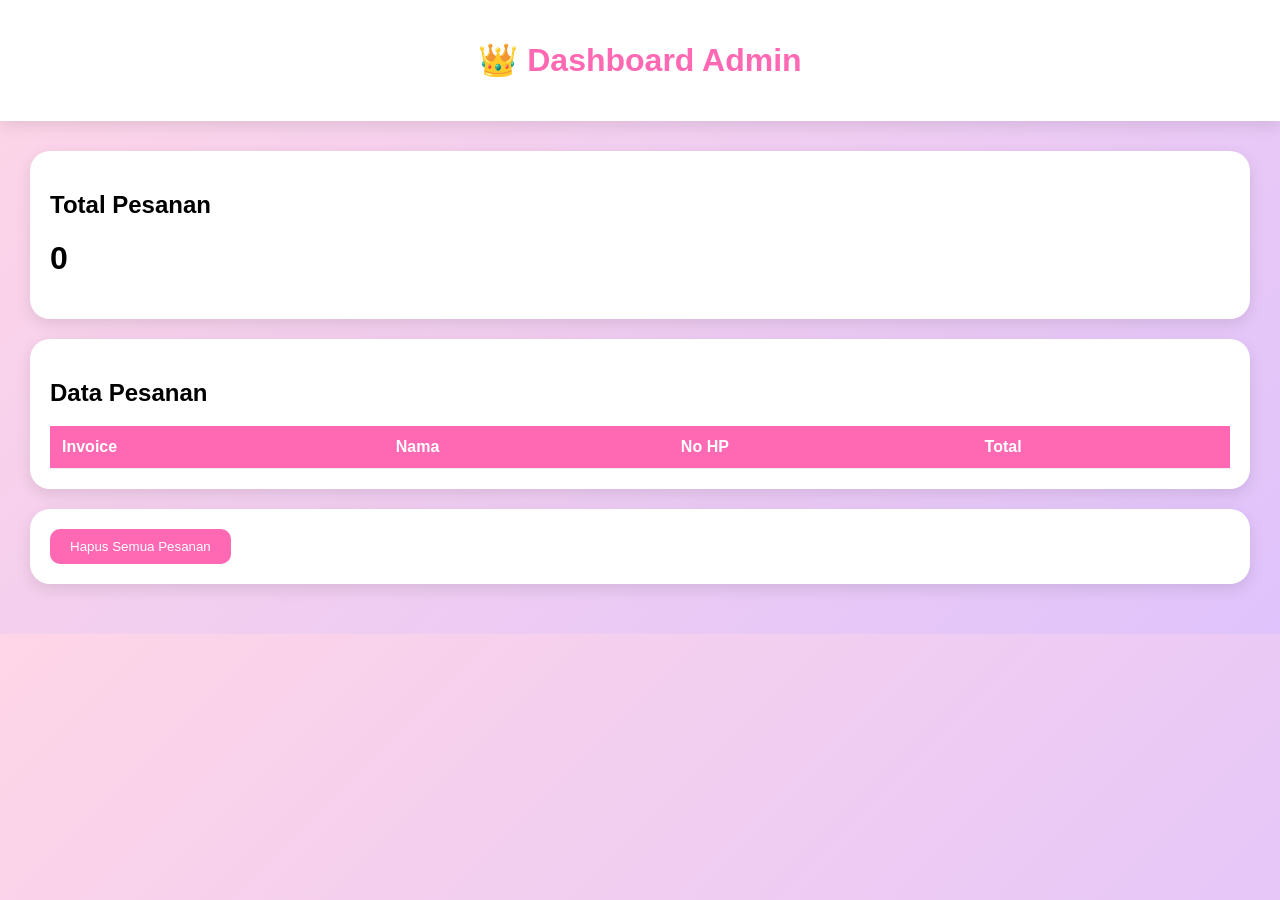
==== admin.html @ b097df1c "Add files via upload" ====
<!DOCTYPE html>
<html lang="id">
<head>
<meta charset="UTF-8">
<meta name="viewport" content="width=device-width, initial-scale=1.0">
<title>Admin Dashboard - BeadStrapCo</title>

<style>
body{
    margin:0;
    font-family:'Segoe UI',sans-serif;
    background:linear-gradient(135deg,#ffd6e7,#e0c3fc);
}

.header{
    background:white;
    padding:20px;
    text-align:center;
    box-shadow:0 5px 15px rgba(0,0,0,.1);
}

.header h1{
    color:#ff69b4;
}

.container{
    padding:30px;
}

.card{
    background:white;
    padding:20px;
    border-radius:20px;
    margin-bottom:20px;
    box-shadow:0 5px 15px rgba(0,0,0,.1);
}

.btn{
    background:#ff69b4;
    color:white;
    border:none;
    padding:10px 20px;
    border-radius:10px;
    cursor:pointer;
}

.btn:hover{
    opacity:.9;
}

table{
    width:100%;
    border-collapse:collapse;
}

table th,
table td{
    padding:12px;
    border-bottom:1px solid #eee;
    text-align:left;
}

th{
    background:#ff69b4;
    color:white;
}
</style>

</head>
<body>

<div class="header">
    <h1>👑 Dashboard Admin</h1>
</div>

<div class="container">

    <div class="card">
        <h2>Total Pesanan</h2>
        <h1 id="jumlahPesanan">0</h1>
    </div>

    <div class="card">
        <h2>Data Pesanan</h2>

        <table>
            <thead>
                <tr>
                    <th>Invoice</th>
                    <th>Nama</th>
                    <th>No HP</th>
                    <th>Total</th>
                </tr>
            </thead>

            <tbody id="dataPesanan">
            </tbody>

        </table>
    </div>

    <div class="card">
        <button class="btn" onclick="hapusSemua()">
            Hapus Semua Pesanan
        </button>
    </div>

</div>

<script>

let orders =
JSON.parse(localStorage.getItem("orders")) || [];

document.getElementById("jumlahPesanan").innerText =
orders.length;

let html = "";

orders.forEach(order=>{

html += `
<tr>
<td>${order.invoice}</td>
<td>${order.nama}</td>
<td>${order.nohp}</td>
<td>Rp ${order.total}</td>
</tr>
`;

});

document.getElementById("dataPesanan").innerHTML = html;

function hapusSemua(){

if(confirm("Hapus semua pesanan?")){

localStorage.removeItem("orders");

location.reload();

}

}
</script>

</body>
</html>
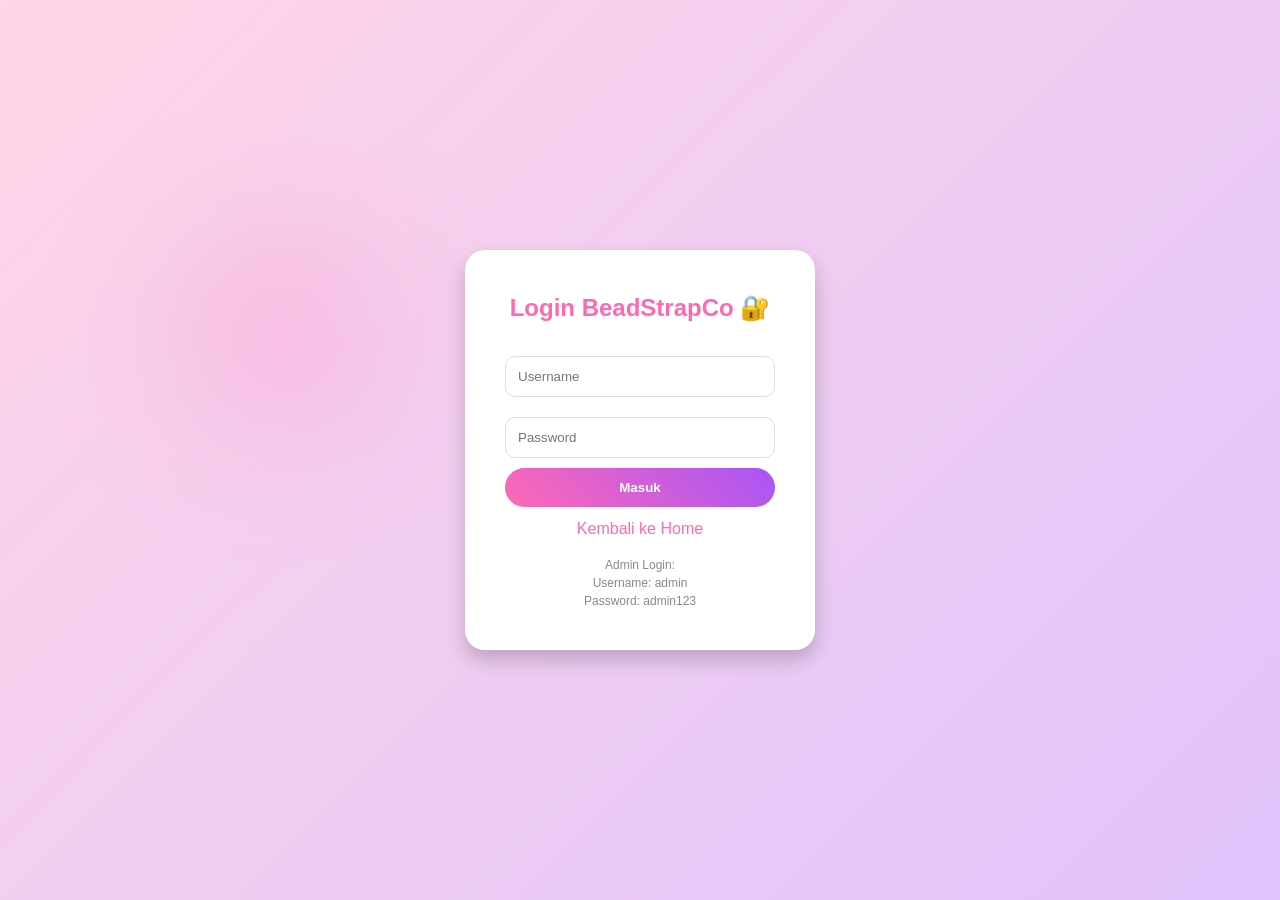
==== commit c2aa5730: "Add files via upload" ====
--- a/admin.html
+++ b/admin.html
@@ -12,6 +12,47 @@
     background:linear-gradient(135deg,#ffd6e7,#e0c3fc);
 }
 
+/* LOADER */
+#loader{
+    position:fixed;
+    inset:0;
+    background:linear-gradient(135deg,#ffd6e7,#e0c3fc);
+    display:flex;
+    justify-content:center;
+    align-items:center;
+    z-index:9999;
+}
+
+.loader-box{
+    text-align:center;
+}
+
+.loader-box h2{
+    color:#ff69b4;
+    margin-top:15px;
+}
+
+.spinner{
+    width:70px;
+    height:70px;
+    border:6px solid rgba(255,255,255,.5);
+    border-top:6px solid #ff69b4;
+    border-radius:50%;
+    animation:spin 1s linear infinite;
+}
+
+@keyframes spin{
+    100%{
+        transform:rotate(360deg);
+    }
+}
+
+#loader.hide{
+    opacity:0;
+    visibility:hidden;
+    transition:.6s;
+}
+
 .header{
     background:white;
     padding:20px;
@@ -33,6 +74,11 @@
     border-radius:20px;
     margin-bottom:20px;
     box-shadow:0 5px 15px rgba(0,0,0,.1);
+    transition:.3s;
+}
+
+.card:hover{
+    transform:translateY(-5px);
 }
 
 .btn{
@@ -69,8 +115,20 @@
 </head>
 <body>
 
+<!-- LOADER -->
+<div id="loader">
+    <div class="loader-box">
+        <div class="spinner"></div>
+        <h2>BeadStrapCo Admin 👑</h2>
+    </div>
+</div>
+
 <div class="header">
     <h1>👑 Dashboard Admin</h1>
+
+    <button class="btn" onclick="logoutAdmin()">
+        🚪 Logout Admin
+    </button>
 </div>
 
 <div class="container">
@@ -109,6 +167,25 @@
 
 <script>
 
+// LOADER
+window.addEventListener("load", ()=>{
+
+setTimeout(()=>{
+
+document.getElementById("loader")
+.classList.add("hide");
+
+},800);
+
+});
+
+// ================= CEK LOGIN ADMIN =================
+if(localStorage.getItem("admin") !== "true"){
+    alert("Akses ditolak!");
+    window.location.href = "login.html";
+}
+
+// ================= LOAD PESANAN =================
 let orders =
 JSON.parse(localStorage.getItem("orders")) || [];
 
@@ -132,6 +209,7 @@
 
 document.getElementById("dataPesanan").innerHTML = html;
 
+// ================= HAPUS SEMUA =================
 function hapusSemua(){
 
 if(confirm("Hapus semua pesanan?")){
@@ -139,6 +217,20 @@
 localStorage.removeItem("orders");
 
 location.reload();
+
+}
+
+}
+
+// ================= LOGOUT ADMIN =================
+function logoutAdmin(){
+
+if(confirm("Logout admin?")){
+
+localStorage.removeItem("admin");
+localStorage.removeItem("user");
+
+window.location.href = "login.html";
 
 }
 
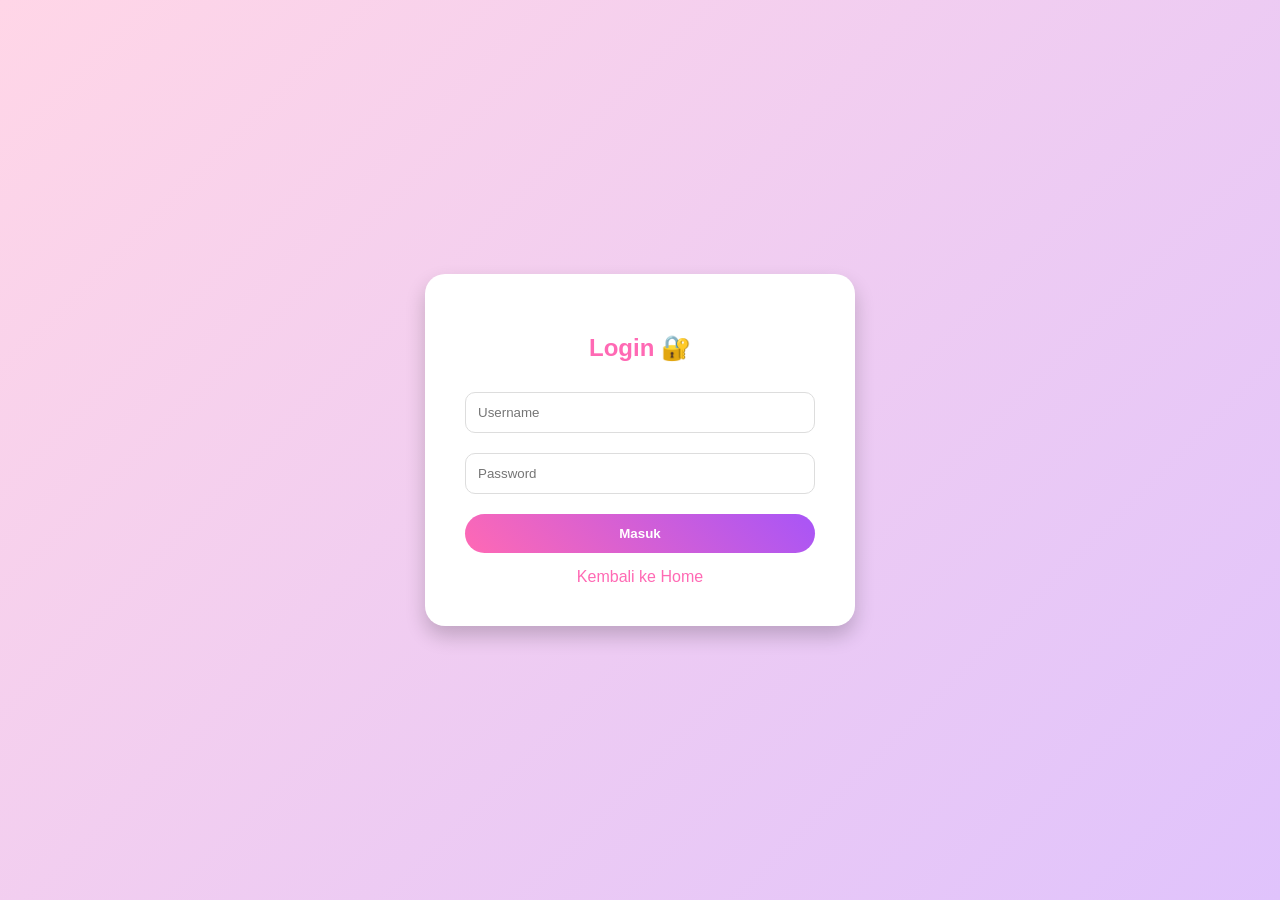
==== commit 7158efc9: "Add files via upload" ====
--- a/admin.html
+++ b/admin.html
@@ -1,241 +1,600 @@
 <!DOCTYPE html>
 <html lang="id">
 <head>
-<meta charset="UTF-8">
-<meta name="viewport" content="width=device-width, initial-scale=1.0">
-<title>Admin Dashboard - BeadStrapCo</title>
-
-<style>
-body{
-    margin:0;
-    font-family:'Segoe UI',sans-serif;
-    background:linear-gradient(135deg,#ffd6e7,#e0c3fc);
-}
-
-/* LOADER */
-#loader{
-    position:fixed;
-    inset:0;
-    background:linear-gradient(135deg,#ffd6e7,#e0c3fc);
-    display:flex;
-    justify-content:center;
-    align-items:center;
-    z-index:9999;
-}
-
-.loader-box{
-    text-align:center;
-}
-
-.loader-box h2{
-    color:#ff69b4;
-    margin-top:15px;
-}
-
-.spinner{
-    width:70px;
-    height:70px;
-    border:6px solid rgba(255,255,255,.5);
-    border-top:6px solid #ff69b4;
-    border-radius:50%;
-    animation:spin 1s linear infinite;
-}
-
-@keyframes spin{
-    100%{
-        transform:rotate(360deg);
-    }
-}
-
-#loader.hide{
-    opacity:0;
-    visibility:hidden;
-    transition:.6s;
-}
-
-.header{
-    background:white;
-    padding:20px;
-    text-align:center;
-    box-shadow:0 5px 15px rgba(0,0,0,.1);
-}
-
-.header h1{
-    color:#ff69b4;
-}
-
-.container{
-    padding:30px;
-}
-
-.card{
-    background:white;
-    padding:20px;
-    border-radius:20px;
-    margin-bottom:20px;
-    box-shadow:0 5px 15px rgba(0,0,0,.1);
-    transition:.3s;
-}
-
-.card:hover{
-    transform:translateY(-5px);
-}
-
-.btn{
-    background:#ff69b4;
-    color:white;
-    border:none;
-    padding:10px 20px;
-    border-radius:10px;
-    cursor:pointer;
-}
-
-.btn:hover{
-    opacity:.9;
-}
-
-table{
-    width:100%;
-    border-collapse:collapse;
-}
-
-table th,
-table td{
-    padding:12px;
-    border-bottom:1px solid #eee;
-    text-align:left;
-}
-
-th{
-    background:#ff69b4;
-    color:white;
-}
-</style>
-
+    <meta charset="UTF-8">
+    <meta name="viewport" content="width=device-width, initial-scale=1.0">
+    <title>Premium Admin Dashboard - BeadStrapCo</title>
+    <link rel="icon" href="logo.jpg">
+    <link rel="preconnect" href="https://fonts.googleapis.com">
+    <link href="https://fonts.googleapis.com/css2?family=Baloo+2:wght@500;600;700;800&family=Quicksand:wght@400;500;600;700&display=swap" rel="stylesheet">
+    <style>
+        :root {
+            /* WARNA GRADASI LATAR BELAKANG */
+            --bg-start: #ffb7dc; /* Pink pastel cerah */
+            --bg-mid: #f3beff;   /* Ungu pastel cerah */
+            --bg-end: #e8c3ff;   /* Ungu pastel lembut */
+            
+            /* Warna Teks dan Komponen */
+            --primary: #e05697;      /* Pink tua untuk aksen */
+            --primary-light: #fff0f6; /* Pink super muda untuk background komponen ringan */
+            --dark: #43293A;         /* Warna teks utama (cokelat tua kemerahan) */
+            --light: #faf5f8;        /* Warna background tabel/box ringan */
+            --success: #38a169;
+            --warning: #dd6b20;
+            --danger: #e53e3e;
+            --info: #3182ce;
+            --white: #FFFFFF;
+            --gold: #FFC857;
+        }
+
+        * { 
+            box-sizing: border-box; 
+            margin: 0; 
+            padding: 0; 
+        }
+
+        body {
+            font-family: 'Quicksand', sans-serif;
+            background: linear-gradient(135deg, var(--bg-start), var(--bg-mid), var(--bg-end));
+            background-attachment: fixed;
+            color: var(--dark);
+            line-height: 1.6;
+            min-height: 100vh;
+        }
+
+        h1, h2, h3, h4, .brand { 
+            font-family: 'Baloo 2', sans-serif; 
+        }
+
+        a { 
+            text-decoration: none; 
+            color: inherit; 
+        }
+
+        /* ===== LOADER ===== */
+        #loader {
+            position: fixed;
+            inset: 0;
+            background: linear-gradient(135deg, var(--bg-start), var(--bg-mid), var(--bg-end));
+            display: flex;
+            justify-content: center;
+            align-items: center;
+            z-index: 9999;
+            transition: opacity 0.4s, visibility 0.4s;
+        }
+        .loader-box { text-align: center; }
+        .loader-box h2 { color: var(--primary); margin-top: 15px; text-shadow: 0 1px 3px rgba(0,0,0,0.1); }
+        .spinner {
+            width: 60px;
+            height: 60px;
+            border: 6px solid rgba(255,255,255,.6);
+            border-top: 6px solid var(--primary);
+            border-radius: 50%;
+            animation: spin 0.8s linear infinite;
+            margin: 0 auto;
+        }
+        @keyframes spin { 100% { transform: rotate(360deg); } }
+        #loader.hide { opacity: 0; visibility: hidden; }
+
+        /* ===== NAVBAR ===== */
+        .navbar {
+            display: flex;
+            align-items: center;
+            justify-content: space-between;
+            flex-wrap: wrap;
+            gap: 1rem;
+            padding: 0.9rem 5%;
+            background: rgba(255, 255, 255, 0.9);
+            backdrop-filter: blur(10px);
+            box-shadow: 0 2px 15px rgba(224,86,151,0.15);
+            position: sticky;
+            top: 0;
+            z-index: 100;
+        }
+        .navbar .brand-group { display: flex; align-items: center; gap: 0.6rem; }
+        .navbar img.logo {
+            width: 42px; height: 42px; border-radius: 50%;
+            object-fit: cover; border: 2px solid var(--bg-start);
+        }
+        .brand { font-size: 1.25rem; font-weight: 700; color: var(--primary); }
+        .badge-admin {
+            background: var(--primary-light);
+            color: var(--primary);
+            font-size: 0.7rem;
+            font-weight: 700;
+            padding: 0.15rem 0.6rem;
+            border-radius: 999px;
+            margin-left: 0.3rem;
+            border: 1px solid rgba(224,86,151,0.2);
+        }
+        .nav-links { display: flex; align-items: center; gap: 1.4rem; font-weight: 600; flex-wrap: wrap; }
+        .nav-links a { padding: 0.35rem 0.2rem; border-bottom: 2px solid transparent; transition: border-color 0.2s, color 0.2s; cursor: pointer; }
+        .nav-links a:hover { border-color: var(--primary); color: var(--primary); }
+        .nav-links .logout { background: var(--primary-light); padding: 0.35rem 0.9rem; border-radius: 999px; color: var(--primary); font-weight: 700; border: 1px solid rgba(224,86,151,0.3); cursor: pointer; }
+        .nav-links .logout:hover { background: var(--primary); color: white; }
+
+        /* ===== CONTAINER ===== */
+        .page-wrap { 
+            max-width: 1300px; 
+            margin: 0 auto; 
+            padding: 2.4rem 5% 4rem; 
+        }
+
+        .page-head {
+            display: flex; 
+            justify-content: space-between; 
+            align-items: flex-end;
+            flex-wrap: wrap; 
+            gap: 1rem; 
+            margin-bottom: 2rem;
+        }
+        .page-head h1 { font-size: 1.8rem; color: var(--dark); text-shadow: 0 2px 5px rgba(255,255,255,0.6); }
+        .page-head p { opacity: 0.9; font-size: 0.95rem; color: var(--dark); font-weight: 600; }
+
+        /* ===== STAT CARDS ===== */
+        .stats-grid {
+            display: grid;
+            grid-template-columns: repeat(auto-fit, minmax(250px, 1fr));
+            gap: 20px;
+            margin-bottom: 30px;
+        }
+        .stat-card {
+            background: rgba(255, 255, 255, 0.9);
+            border-radius: 18px;
+            padding: 25px;
+            box-shadow: 0 8px 20px rgba(224,86,151,0.1);
+            display: flex;
+            justify-content: space-between;
+            align-items: center;
+            border: 1px solid rgba(255,255,255,0.6);
+        }
+        .stat-card .label { font-size: 14px; color: #6b5262; text-transform: uppercase; margin-bottom: 5px; font-weight: 700; }
+        .stat-card .value { font-size: 28px; font-weight: 700; color: var(--primary); }
+        .stat-card .icon { font-size: 35px; opacity: 0.9; }
+
+        /* ===== PANEL CARD ===== */
+        .panel {
+            background: rgba(255, 255, 255, 0.9);
+            border-radius: 18px;
+            padding: 25px;
+            box-shadow: 0 8px 25px rgba(224,86,151,0.08);
+            margin-bottom: 30px;
+            border: 1px solid rgba(255,255,255,0.6);
+        }
+        .panel-header {
+            display: flex;
+            justify-content: space-between;
+            align-items: center;
+            margin-bottom: 20px;
+            flex-wrap: wrap;
+            gap: 15px;
+        }
+        .panel h2 { font-size: 19px; font-weight: 700; color: var(--dark); }
+
+        /* REPORT GRID SPLIT */
+        .report-grid {
+            display: grid;
+            grid-template-columns: repeat(auto-fit, minmax(200px, 1fr));
+            gap: 15px;
+        }
+        .report-box {
+            background: var(--light);
+            padding: 15px;
+            border-radius: 12px;
+            border-left: 4px solid var(--primary);
+        }
+        .report-box.success { border-left-color: var(--success); }
+        .report-box.info { border-left-color: var(--info); }
+        .report-box.warning { border-left-color: var(--warning); }
+        .report-box p { font-size: 13px; color: #718096; margin-bottom: 5px; font-weight: 600; }
+        .report-box h4 { font-size: 20px; color: var(--dark); font-weight: 700; }
+
+        /* ===== BUTTONS & BADGES ===== */
+        .btn {
+            padding: 10px 18px;
+            border-radius: 25px;
+            border: none;
+            font-weight: 700;
+            cursor: pointer;
+            transition: all 0.2s;
+            display: inline-flex;
+            align-items: center;
+            gap: 8px;
+            font-size: 14px;
+            font-family: 'Quicksand', sans-serif;
+            box-shadow: 0 4px 10px rgba(0,0,0,0.05);
+        }
+        .btn-primary { background: var(--primary); color: white; }
+        .btn-info { background: var(--info); color: white; }
+        .btn-danger { background: var(--danger); color: white; }
+        .btn-sm { padding: 6px 14px; font-size: 12px; border-radius: 20px; }
+        .btn:hover { opacity: 0.9; transform: translateY(-1.5px); box-shadow: 0 6px 12px rgba(0,0,0,0.1); }
+
+        .badge {
+            display: inline-block;
+            padding: 4px 12px;
+            border-radius: 50px;
+            font-size: 12px;
+            font-weight: 700;
+        }
+        .badge-pending { background: #feebc8; color: #c05621; }
+        .badge-proses { background: #e2e8f0; color: #4a5568; }
+        .badge-selesai { background: #c6f6d5; color: #22543d; }
+
+        /* FILTER TABS */
+        .filter-tabs { display: flex; gap: 10px; flex-wrap: wrap; }
+        .tab-btn {
+            background: #f0e4ec;
+            border: none;
+            padding: 8px 18px;
+            border-radius: 20px;
+            cursor: pointer;
+            font-weight: 700;
+            font-family: 'Quicksand', sans-serif;
+            font-size: 14px;
+            color: var(--dark);
+            transition: 0.2s;
+        }
+        .tab-btn.active, .tab-btn:hover {
+            background: var(--primary);
+            color: white;
+        }
+
+        /* ===== TABLE STYLING ===== */
+        .table-scroll { overflow-x: auto; }
+        table { width: 100%; border-collapse: collapse; font-size: 14px; text-align: left; }
+        thead th {
+            background: var(--light);
+            color: var(--primary);
+            padding: 14px;
+            font-size: 13px;
+            font-weight: 700;
+            border-bottom: 2px solid #f0e4ec;
+            text-transform: uppercase;
+            letter-spacing: 0.03em;
+        }
+        tbody td { padding: 14px; border-bottom: 1px solid #f6eff3; vertical-align: middle; background: transparent; }
+        tbody tr:hover td { background: #fffbfd; }
+
+        select.select-status {
+            padding: 5px 10px;
+            border-radius: 20px;
+            border: 1px solid #cbd5e0;
+            background: white;
+            font-size: 13px;
+            font-family: 'Quicksand', sans-serif;
+            font-weight: 600;
+            outline: none;
+        }
+        .text-center { text-align: center; }
+
+        /* ===== PRINT STYLE CSS ===== */
+        @media print {
+            body { background: white; color: black; }
+            #loader, .navbar, .filter-tabs, .select-status, .btn, select, .action-div { display: none !important; }
+            .page-wrap { padding: 0; width: 100%; }
+            .panel { box-shadow: none; padding: 0; margin-bottom: 40px; border: none; }
+            .report-box { border: 1px solid #cbd5e0; background: transparent !important; }
+        }
+    </style>
 </head>
 <body>
 
-<!-- LOADER -->
-<div id="loader">
-    <div class="loader-box">
-        <div class="spinner"></div>
-        <h2>BeadStrapCo Admin 👑</h2>
+    <div id="loader">
+        <div class="loader-box">
+            <div class="spinner"></div>
+            <h2>Memuat Dashboard Estetik... 💖</h2>
+        </div>
     </div>
-</div>
-
-<div class="header">
-    <h1>👑 Dashboard Admin</h1>
-
-    <button class="btn" onclick="logoutAdmin()">
-        🚪 Logout Admin
-    </button>
-</div>
-
-<div class="container">
-
-    <div class="card">
-        <h2>Total Pesanan</h2>
-        <h1 id="jumlahPesanan">0</h1>
+
+    <header class="navbar">
+        <div class="brand-group">
+            <img class="logo" src="logo.jpg" alt="Logo BeadStrapCo">
+            <span class="brand">BeadStrap.Co <span class="badge-admin">ADMIN</span></span>
+        </div>
+        <nav class="nav-links">
+            <a href="admin.html">Laporan Penjualan</a>
+            <a href="index.html" target="_blank">Lihat Toko</a>
+            <button class="logout" onclick="logoutAdmin()">🚪 Logout</button>
+        </nav>
+    </header>
+
+    <div class="page-wrap">
+        
+        <div class="page-head">
+            <div>
+                <h1>👑 BeadStrapCo Admin Dashboard</h1>
+                <p>Pantau laporan aktivitas toko dan transaksi pelanggan secara real-time.</p>
+            </div>
+        </div>
+
+        <div class="stats-grid">
+            <div class="stat-card">
+                <div>
+                    <div class="label">Total Pesanan</div>
+                    <div class="value" id="statTotalPesanan">0</div>
+                </div>
+                <div class="icon">📦</div>
+            </div>
+            <div class="stat-card">
+                <div>
+                    <div class="label">Total Pendapatan (Selesai)</div>
+                    <div class="value" id="statPendapatan">Rp 0</div>
+                </div>
+                <div class="icon">💰</div>
+            </div>
+            <div class="stat-card">
+                <div>
+                    <div class="label">Pesan Masuk</div>
+                    <div class="value" id="statPesanMasuk">0</div>
+                </div>
+                <div class="icon">💬</div>
+            </div>
+        </div>
+
+        <div class="panel">
+            <div class="panel-header">
+                <h2>📊 Ringkasan Laporan Penjualan</h2>
+                <button class="btn btn-info" onclick="window.print()">🖨️ Cetak / Simpan PDF</button>
+            </div>
+            <div class="report-grid">
+                <div class="report-box">
+                    <p>Total Omset (Semua Status)</p>
+                    <h4 id="repOmsetKotor">Rp 0</h4>
+                </div>
+                <div class="report-box success">
+                    <p>Pendapatan Masuk (Selesai)</p>
+                    <h4 id="repOmsetBersih">Rp 0</h4>
+                </div>
+                <div class="report-box info">
+                    <p>Pesanan Berhasil / Selesai</p>
+                    <h4 id="repJumlahSukses">0 Transaksi</h4>
+                </div>
+                <div class="report-box warning">
+                    <p>Pesanan Tertunda (Pending/Proses)</p>
+                    <h4 id="repJumlahTertunda">0 Transaksi</h4>
+                </div>
+            </div>
+        </div>
+
+        <div class="panel">
+            <div class="panel-header">
+                <h2>🛒 Daftar Proses Pesanan Pelanggan</h2>
+                <div class="filter-tabs">
+                    <button class="tab-btn active" onclick="filterPesanan('semua', this)">Semua</button>
+                    <button class="tab-btn" onclick="filterPesanan('Pending', this)">Pending</button>
+                    <button class="tab-btn" onclick="filterPesanan('Diproses', this)">Diproses</button>
+                    <button class="tab-btn" onclick="filterPesanan('Selesai', this)">Selesai</button>
+                </div>
+            </div>
+
+            <div class="table-scroll">
+                <table>
+                    <thead>
+                        <tr>
+                            <th>Invoice</th>
+                            <th>Nama Pelanggan</th>
+                            <th>No. HP / Kontak</th>
+                            <th>Total Belanja</th>
+                            <th>Status</th>
+                            <th>Aksi Kelola</th>
+                        </tr>
+                    </thead>
+                    <tbody id="tabelPesanan"></tbody>
+                </table>
+            </div>
+        </div>
+
+        <div class="panel">
+            <h2>💬 Pesan Masuk (Contact Form)</h2>
+            <div class="table-scroll" style="margin-top: 15px;">
+                <table>
+                    <thead>
+                        <tr>
+                            <th>Nama</th>
+                            <th>Email</th>
+                            <th>Pesan</th>
+                            <th>Tanggal</th>
+                        </tr>
+                    </thead>
+                    <tbody id="tabelPesanMasuk"></tbody>
+                </table>
+            </div>
+        </div>
+
+        <div class="action-div" style="text-align: right; margin-top: 20px;">
+            <button class="btn btn-danger" onclick="hapusSemuaData()">⚠️ Reset Semua Data Pesanan</button>
+        </div>
+
     </div>
 
-    <div class="card">
-        <h2>Data Pesanan</h2>
-
-        <table>
-            <thead>
-                <tr>
-                    <th>Invoice</th>
-                    <th>Nama</th>
-                    <th>No HP</th>
-                    <th>Total</th>
-                </tr>
-            </thead>
-
-            <tbody id="dataPesanan">
-            </tbody>
-
-        </table>
-    </div>
-
-    <div class="card">
-        <button class="btn" onclick="hapusSemua()">
-            Hapus Semua Pesanan
-        </button>
-    </div>
-
-</div>
-
-<script>
-
-// LOADER
-window.addEventListener("load", ()=>{
-
-setTimeout(()=>{
-
-document.getElementById("loader")
-.classList.add("hide");
-
-},800);
-
-});
-
-// ================= CEK LOGIN ADMIN =================
-if(localStorage.getItem("admin") !== "true"){
-    alert("Akses ditolak!");
-    window.location.href = "login.html";
-}
-
-// ================= LOAD PESANAN =================
-let orders =
-JSON.parse(localStorage.getItem("orders")) || [];
-
-document.getElementById("jumlahPesanan").innerText =
-orders.length;
-
-let html = "";
-
-orders.forEach(order=>{
-
-html += `
-<tr>
-<td>${order.invoice}</td>
-<td>${order.nama}</td>
-<td>${order.nohp}</td>
-<td>Rp ${order.total}</td>
-</tr>
-`;
-
-});
-
-document.getElementById("dataPesanan").innerHTML = html;
-
-// ================= HAPUS SEMUA =================
-function hapusSemua(){
-
-if(confirm("Hapus semua pesanan?")){
-
-localStorage.removeItem("orders");
-
-location.reload();
-
-}
-
-}
-
-// ================= LOGOUT ADMIN =================
-function logoutAdmin(){
-
-if(confirm("Logout admin?")){
-
-localStorage.removeItem("admin");
-localStorage.removeItem("user");
-
-window.location.href = "login.html";
-
-}
-
-}
-</script>
-
+    <script>
+        // Ambil data dinamis dari localStorage
+        let orders = JSON.parse(localStorage.getItem("orders")) || [];
+        let pesanMasuk = JSON.parse(localStorage.getItem("pesanMasuk")) || [];
+        let currentFilter = 'semua';
+
+        // Validasi akses keamanan login admin
+        if(localStorage.getItem("admin") !== "true"){
+            alert("Akses ditolak! Silakan Login terlebih dahulu.");
+            window.location.href = "login.html";
+        }
+
+        // Event saat halaman dimuat awal
+        window.addEventListener("load", () => {
+            setTimeout(() => {
+                document.getElementById("loader").classList.add("hide");
+            }, 600);
+            renderDashboard();
+        });
+
+        // Fungsi utama render data
+        function renderDashboard() {
+            renderStatistikDanLaporan();
+            renderTabelPesanan();
+            renderTabelPesanMasuk();
+        }
+
+        // Kalkulasi Keuangan & Jumlah Transaksi Otomatis
+        function renderStatistikDanLaporan() {
+            document.getElementById("statTotalPesanan").innerText = orders.length;
+            document.getElementById("statPesanMasuk").innerText = pesanMasuk.length;
+
+            let omsetKotor = 0;
+            let omsetBersih = 0;
+            let transaksiSukses = 0;
+            let transaksiTertunda = 0;
+
+            orders.forEach(item => {
+                let nilaiTotal = item.total || 0;
+                if (typeof nilaiTotal === 'string') {
+                    nilaiTotal = nilaiTotal.replace(/[^0-9]/g, '');
+                }
+                let nominal = Number(nilaiTotal) || 0;
+
+                omsetKotor += nominal;
+
+                if ((item.status || 'Pending') === 'Selesai') {
+                    omsetBersih += nominal;
+                    transaksiSukses++;
+                } else {
+                    transaksiTertunda++;
+                }
+            });
+
+            document.getElementById("statPendapatan").innerText = "Rp " + omsetBersih.toLocaleString('id-ID');
+            document.getElementById("repOmsetKotor").innerText = "Rp " + omsetKotor.toLocaleString('id-ID');
+            document.getElementById("repOmsetBersih").innerText = "Rp " + omsetBersih.toLocaleString('id-ID');
+            document.getElementById("repJumlahSukses").innerText = transaksiSukses + " Transaksi";
+            document.getElementById("repJumlahTertunda").innerText = transaksiTertunda + " Transaksi";
+        }
+
+        // Render Antrean Tabel Pesanan
+        function renderTabelPesanan() {
+            const tbody = document.getElementById("tabelPesanan");
+            tbody.innerHTML = "";
+
+            let filteredOrders = orders;
+            if (currentFilter !== 'semua') {
+                filteredOrders = orders.filter(o => (o.status || 'Pending') === currentFilter);
+            }
+
+            if(filteredOrders.length === 0) {
+                tbody.innerHTML = `<tr><td colspan="6" class="text-center">Tidak ada data pesanan ditemukan.</td></tr>`;
+                return;
+            }
+
+            filteredOrders.forEach((order, index) => {
+                let statusAktif = order.status || 'Pending';
+                let kelasBadge = 'badge-pending';
+                if(statusAktif === 'Diproses') kelasBadge = 'badge-proses';
+                if(statusAktif === 'Selesai') kelasBadge = 'badge-selesai';
+
+                // Menyesuaikan fleksibilitas key properti objek dari index.html pembeli
+                let namaPelanggan = order.nama || order.namaLengkap || '-';
+                let noHandphone = order.nohp || order.telepon || order.whatsapp || order.hp || '-';
+                let idInvoice = order.invoice || order.id || 'INV-' + (1000 + index);
+
+                let totalTampil = order.total || 0;
+                if (typeof totalTampil === 'number') {
+                    totalTampil = "Rp " + totalTampil.toLocaleString('id-ID');
+                } else if (!totalTampil.toString().includes("Rp")) {
+                    totalTampil = "Rp " + (Number(totalTampil.replace(/[^0-9]/g, '')) || 0).toLocaleString('id-ID');
+                }
+
+                tbody.innerHTML += `
+                    <tr>
+                        <td>` + (idInvoice.toString().includes('#') ? `<strong>${idInvoice}</strong>` : `<strong>#${idInvoice}</strong>`) + `</td>
+                        <td>${namaPelanggan}</td>
+                        <td>${noHandphone}</td>
+                        <td>${totalTampil}</td>
+                        <td><span class="badge ${kelasBadge}">${statusAktif}</span></td>
+                        <td>
+                            <select class="select-status" onchange="ubahStatusPesanan('${idInvoice}', this.value)">
+                                <option value="Pending" ${statusAktif === 'Pending' ? 'selected' : ''}>⏳ Pending</option>
+                                <option value="Diproses" ${statusAktif === 'Diproses' ? 'selected' : ''}>⚙️ Diproses</option>
+                                <option value="Selesai" ${statusAktif === 'Selesai' ? 'selected' : ''}>✅ Selesai</option>
+                            </select>
+                            <button class="btn btn-danger btn-sm" onclick="hapusSatuPesanan('${idInvoice}')" style="margin-left:5px;">
+                                🗑️ Hapus
+                            </button>
+                        </td>
+                    </tr>
+                `;
+            });
+        }
+
+        // Aksi mengubah status pesanan
+        function ubahStatusPesanan(invoice, statusBaru) {
+            orders = orders.map(order => {
+                let idInv = order.invoice || order.id; 
+                if(idInv === invoice) {
+                    order.status = statusBaru;
+                }
+                return order;
+            });
+            localStorage.setItem("orders", JSON.stringify(orders));
+            renderDashboard();
+        }
+
+        // Aksi hapus satu baris pesanan
+        function hapusSatuPesanan(invoice) {
+            if(confirm(`Hapus pesanan #${invoice}?`)) {
+                orders = orders.filter(order => {
+                    let idInv = order.invoice || order.id;
+                    return idInv !== invoice;
+                });
+                localStorage.setItem("orders", JSON.stringify(orders));
+                renderDashboard();
+            }
+        }
+
+        // Filter tab status
+        function filterPesanan(status, elemenTombol) {
+            currentFilter = status;
+            document.querySelectorAll('.tab-btn').forEach(btn => btn.classList.remove('active'));
+            elemenTombol.classList.add('active');
+            renderTabelPesanan();
+        }
+
+        // Render tabel Hubungi Kami
+        function renderTabelPesanMasuk() {
+            const tbody = document.getElementById("tabelPesanMasuk");
+            tbody.innerHTML = "";
+
+            if(pesanMasuk.length === 0) {
+                tbody.innerHTML = `<tr><td colspan="4" class="text-center">Belum ada pesan masuk dari pengunjung.</td></tr>`;
+                return;
+            }
+
+            pesanMasuk.forEach(pesan => {
+                tbody.innerHTML += `
+                    <tr>
+                        <td>${pesan.nama || '-'}</td>
+                        <td><a href="mailto:${pesan.email}" style="color:var(--primary); font-weight:700; text-decoration:underline;">${pesan.email || '-'}</a></td>
+                        <td>"${pesan.pesan || '-'}"</td>
+                        <td><small>${pesan.tanggal || '-'}</small></td>
+                    </tr>
+                `;
+            });
+        }
+
+        // Reset Total Database orders
+        function hapusSemuaData() {
+            if(confirm("PERINGATAN! Anda akan menghapus seluruh data pesanan secara permanen?")) {
+                localStorage.removeItem("orders");
+                orders = [];
+                renderDashboard();
+            }
+        }
+
+        // Log out admin panel
+        function logoutAdmin() {
+            if(confirm("Apakah Anda ingin keluar dari panel admin?")) {
+                localStorage.removeItem("admin");
+                window.location.href = "login.html";
+            }
+        }
+    </script>
 </body>
 </html>
